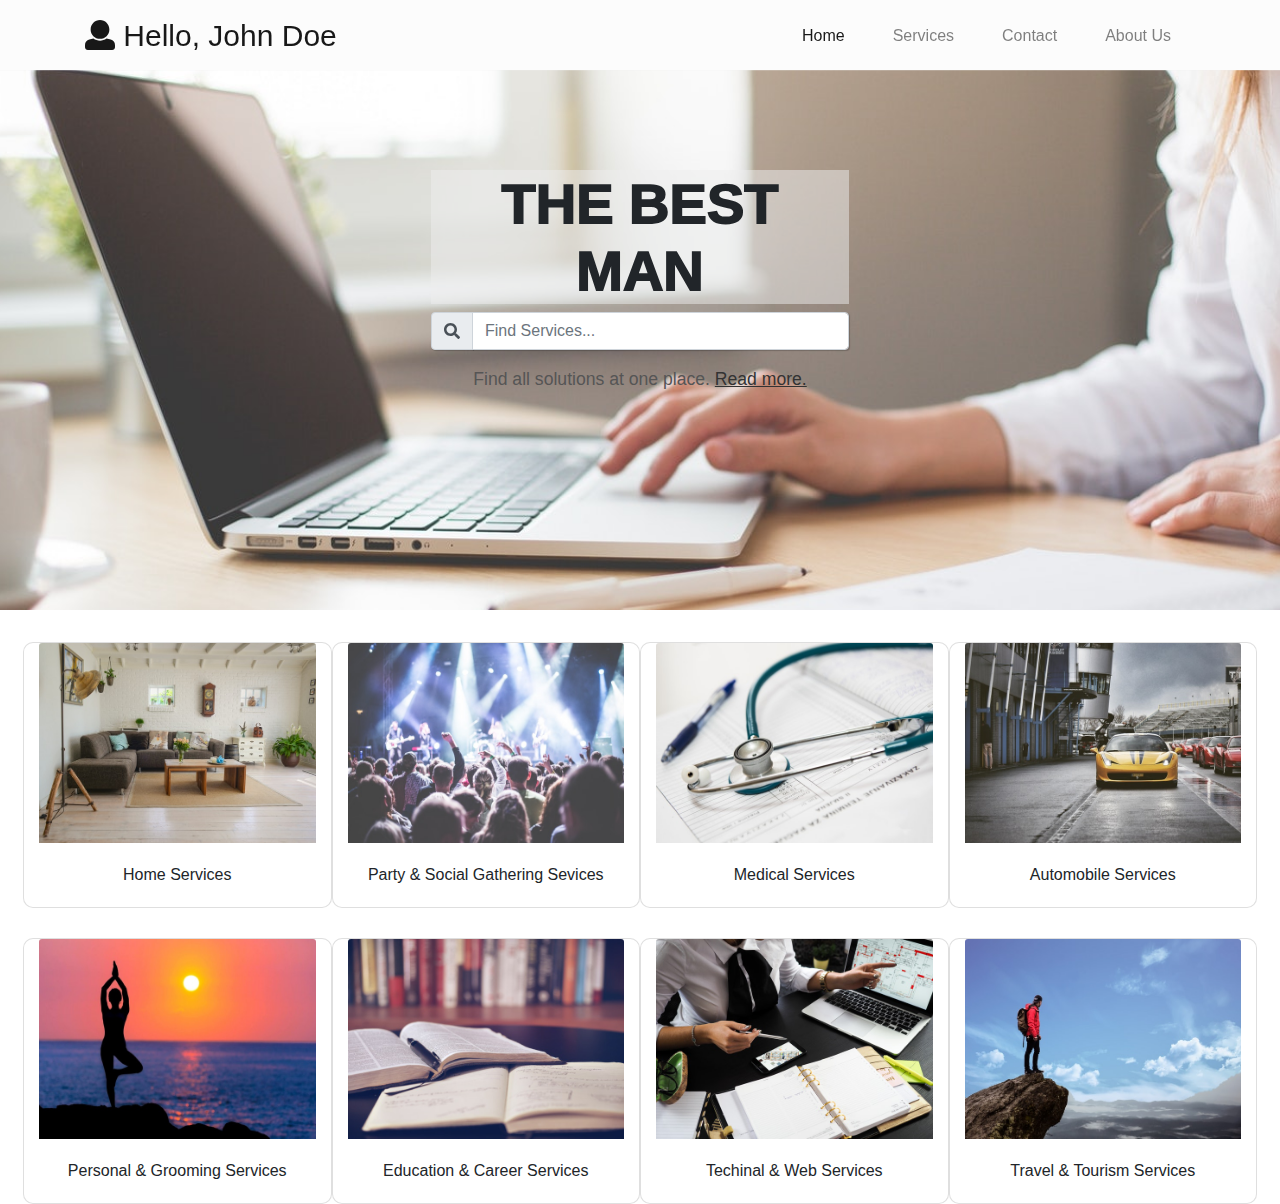
==== best-man-services-master-animesh/find-bestman.html @ bdbbd402 "Add files via upload" ====
<!DOCTYPE html>
<html lang="en">
<head>
  <meta charset="UTF-8">
  <meta name="viewport" content="width=device-width, initial-scale=1.0">
  <meta http-equiv="X-UA-Compatible" content="ie=edge">
  <link rel="stylesheet" href="css/bootstrap.min.css">
  <link rel="stylesheet" href="css/animate.css">
  <link rel="stylesheet" href="css/findbestman.css">
  <title>Best Man Services</title>
</head>
<body>
  <nav class="animated fadeIn navbar navbar-expand-md navbar-light fixed-top" id="navbar">
    <div class="container">
      <button class="navbar-toggler" type="button" data-toggle="collapse" data-target="#navbarsExampleDefault" aria-controls="navbarsExampleDefault" aria-expanded="false" aria-label="Toggle navigation">
        <span class="navbar-toggler-icon"></span>
      </button>
      <div class="collapse navbar-collapse" id="navbarsExampleDefault">
        <ul class="navbar-nav mr-auto">
          <a href="#" class="navbar-brand"><i class="fas fa-user"></i> Hello, John Doe</a>
        </ul>
        <ul class="nav navbar-nav navbar-right">
          <li class="nav-item active">
            <a href="#" class="nav-link">Home</a>
          </li>
          <li class="nav-item">
            <a href="#" class="nav-link">Services</a>
          </li>
          <li class="nav-item">
            <a href="#" class="nav-link">Contact</a>
          </li>
          <li class="nav-item">
            <a href="#" class="nav-link">About Us</a>
          </li>
        </ul>
      </div>
    </div>
  </nav>

  <section id="showcase">
    <div class="container">
      <div class="cov">
        <div class="row text-center">
          <div class="col content animated fadeIn">
            <h1>The Best Man</h1>
            <div class="input-group mb-3">
              <div class="input-group-prepend">
                <span class="input-group-text searchbar" id="basic-addon1"><i class="fas fa-search"></i></span>
              </div>
              <input type="text" class="form-control searchbar" placeholder="Find Services..." aria-label="Username" aria-describedby="basic-addon1">
            </div>
            <p>Find all solutions at one place. <a href="#" style="text-decoration:underline">Read more.</a></p>
          </div>
        </div>
      </div>
    </div>
  </section>

  <section class="main-content animated fadeInUp">
    <div class="container-fluid">
      <div class="row mx-2" id="row1">
        <div class="col-md-3 card align-self-center">
          <img class="card-img-top" src="img/home-icon.jpeg">
          <div class="card-body">
            <p class="card-text">Home Services</p>
          </div>
        </div>
        <div class="col-md-3 card align-self-center">
          <img class="card-img-top" src="img/party-icon.jpeg">
          <div class="card-body">
            <p class="card-text">Party & Social Gathering Sevices</p>
          </div>
        </div>
        <div class="col-md-3 card align-self-center">
          <img class="card-img-top" src="img/medical-icon.jpeg">
          <div class="card-body">
            <p class="card-text">Medical Services</p>
          </div>
        </div>
        <div class="col-md-3 card align-self-center">
          <img class="card-img-top" src="img/automobiles-icon.jpeg">
          <div class="card-body">
            <p class="card-text">Automobile Services</p>
          </div>
        </div>
      </div>

      <div class="row mx-2" id="row2">
        <div class="col-md-3 card align-self-center">
          <img class="card-img-top" src="img/personal-icon.jpeg">
          <div class="card-body">
            <p class="card-text">Personal & Grooming Services</p>
          </div>
        </div>
        <div class="col-md-3 card align-self-center">
          <img class="card-img-top" src="img/education-icon.jpeg">
          <div class="card-body">
            <p class="card-text">Education & Career Services</p>
          </div>
        </div>
        <div class="col-md-3 card align-self-center">
          <img class="card-img-top" src="img/tech-icon.jpeg">
          <div class="card-body">
            <p class="card-text">Techinal & Web Services</p>
          </div>
        </div>
        <div class="col-md-3 card align-self-center">
          <img class="card-img-top" src="img/travel-icon.jpeg">
          <div class="card-body">
            <p class="card-text">Travel & Tourism Services</p>
          </div>
        </div>
      </div>

    </div>
  </section>

  <script src="js/jquery-3.3.1.js"></script>
  <script src="js/bootstrap.min.js"></script>
  <script src="js/fontawesome-all.js"></script>
</body>
</html>
---- best-man-services-master-animesh/css/findbestman.css ----
body{
  overflow-x: hidden;
  margin:0;
  padding: 0;
}
.navbar{
  background: rgba(238,238,238,0.2);
}
.navbar .nav-item{
  padding:0 16px;
}
.navbar .navbar-brand{
  font-size: 30px;
}
.navbar button{
  border: none;
  float: right;
}
.cov{
  text-align: center;
}
#showcase{
  background: url('../img/showcase_find_bestman.jpeg') center center no-repeat;
  background-attachment: fixed;
  background-size: cover;
  height: 60vh;
  width: 100vw;
  margin-top: 70px;
}
#showcase .cov{
  width:100%;
  height:100%;
}
#showcase .content{
  margin-top:100px;
}
#showcase .container{
  width: 35vw;
}
#showcase .content .searchbar{
  box-shadow: 1px 1px 1px rgba(0,0,0,0.2);
}
#showcase .content h1{
  font-size: 3.5rem;
  font-weight: 1000;
  text-transform: uppercase;
  background: rgba(238,238,238,0.5);
}
#showcase .content p {
  color: #555;
  font-family: sans-serif;
  font-size: 1.1rem;
}
#showcase .content p a{
  color: #333;
}
.main-content{
  margin-top: 2rem;
}
.main-content .row p{
  text-align: center;
}
.main-content .card-img-top{
  width: 100%;
  height: 200px;
}
#row1{
  margin-bottom: 30px;
}
#row2{
  margin-top: 30px;
}
.main-content .card{
  border-radius: 10px;
}
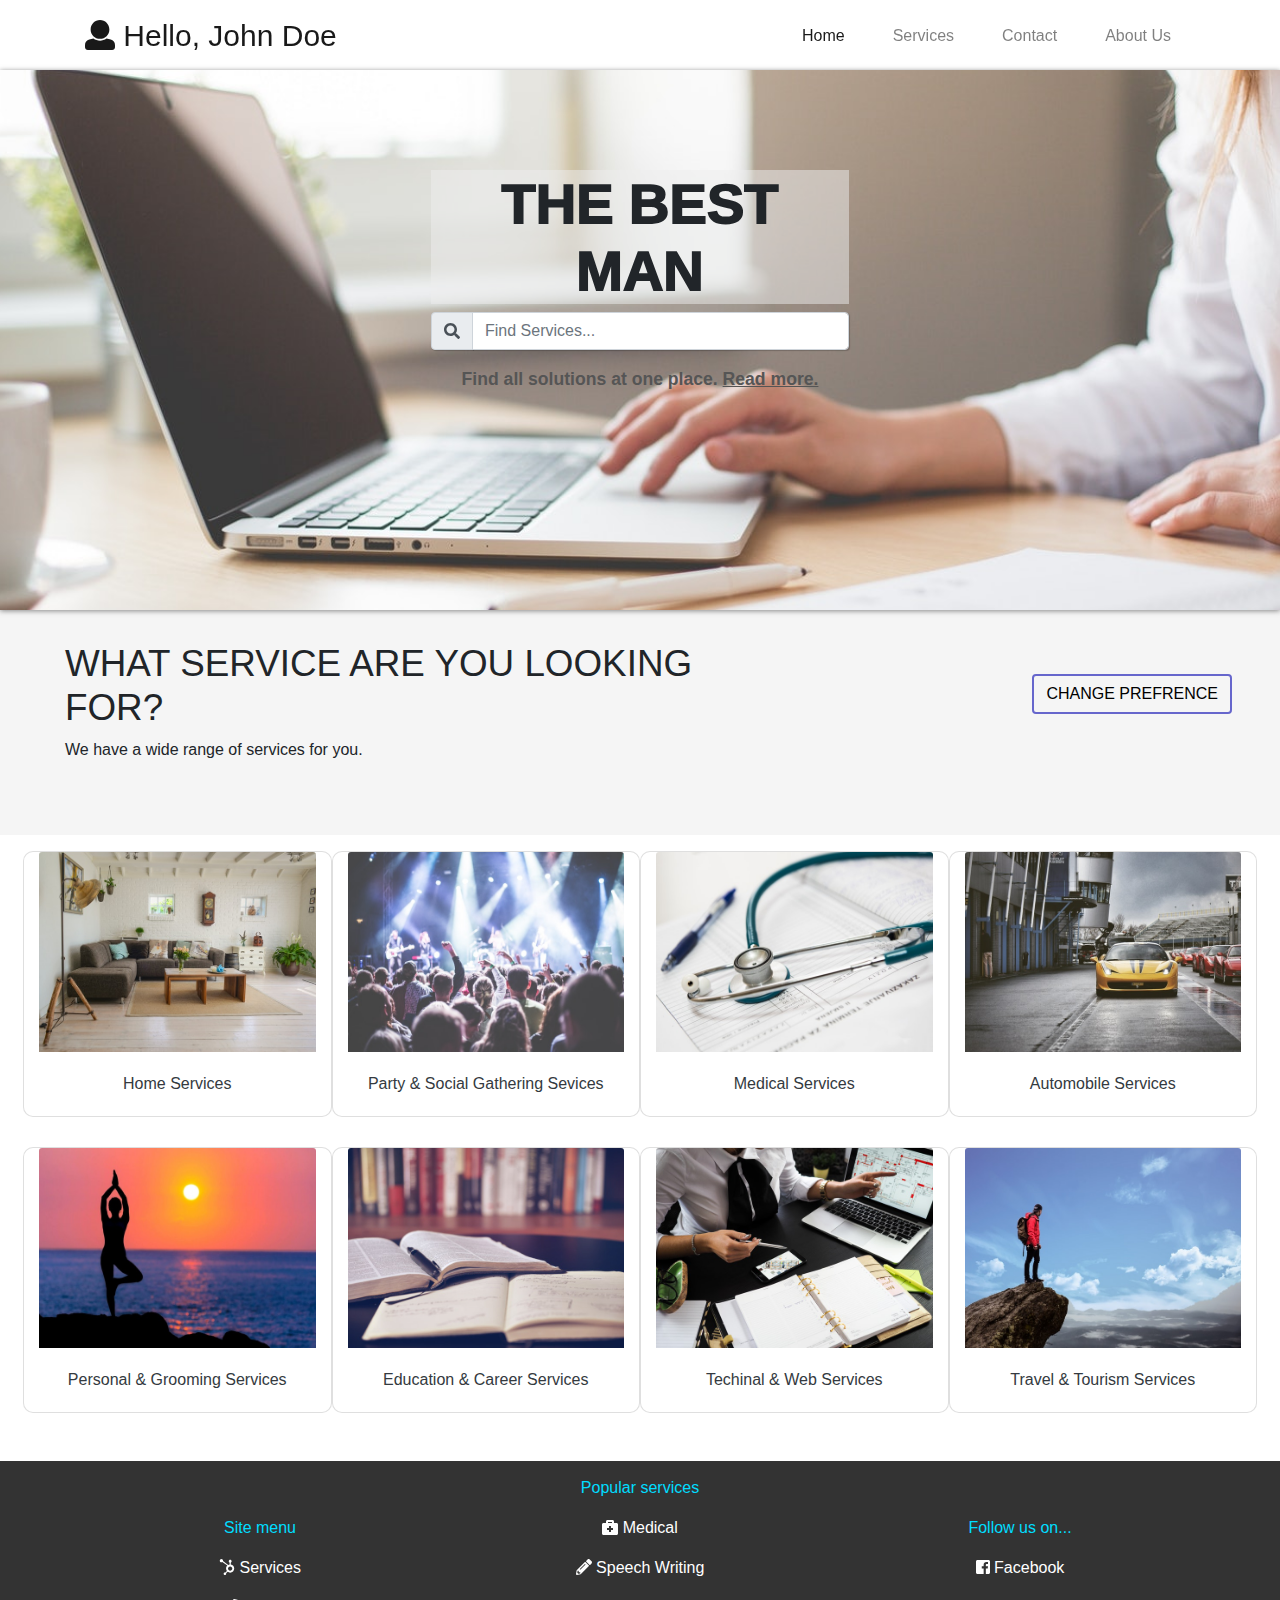
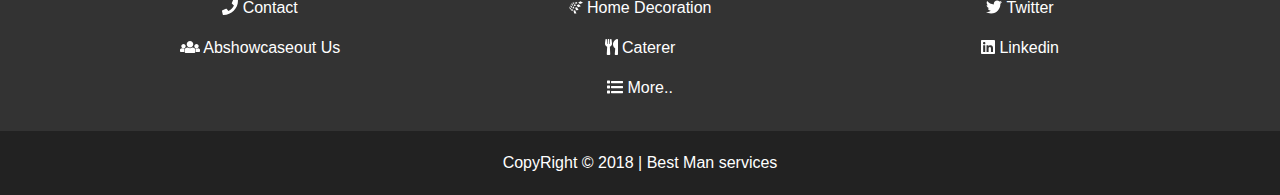
==== commit 179e6487: "Add files via upload" ====
--- a/best-man-services-master-animesh/find-bestman.html
+++ b/best-man-services-master-animesh/find-bestman.html
@@ -7,19 +7,19 @@
   <link rel="stylesheet" href="css/bootstrap.min.css">
   <link rel="stylesheet" href="css/animate.css">
   <link rel="stylesheet" href="css/findbestman.css">
-  <title>Best Man Services</title>
+  <title>The Best Man | Find Best Man </title>
 </head>
 <body>
-  <nav class="animated fadeIn navbar navbar-expand-md navbar-light fixed-top" id="navbar">
+  <nav class="navbar navbar-expand-md navbar-light fixed-top" id="navbar">
     <div class="container">
       <button class="navbar-toggler" type="button" data-toggle="collapse" data-target="#navbarsExampleDefault" aria-controls="navbarsExampleDefault" aria-expanded="false" aria-label="Toggle navigation">
         <span class="navbar-toggler-icon"></span>
       </button>
       <div class="collapse navbar-collapse" id="navbarsExampleDefault">
         <ul class="navbar-nav mr-auto">
-          <a href="#" class="navbar-brand"><i class="fas fa-user"></i> Hello, John Doe</a>
+          <a href="#" class="navbar-brand animated fadeInRight"><i class="fas fa-user"></i> Hello, John Doe</a>
         </ul>
-        <ul class="nav navbar-nav navbar-right">
+        <ul class="nav navbar-nav navbar-right animated fadeInLeft">
           <li class="nav-item active">
             <a href="#" class="nav-link">Home</a>
           </li>
@@ -41,7 +41,7 @@
     <div class="container">
       <div class="cov">
         <div class="row text-center">
-          <div class="col content animated fadeIn">
+          <div class="col content animated fadeInDown">
             <h1>The Best Man</h1>
             <div class="input-group mb-3">
               <div class="input-group-prepend">
@@ -56,68 +56,125 @@
     </div>
   </section>
 
+  <div class="container-fluid animated fadeInUp" id="message">
+    <div class="row">
+      <div class="col col-md-8">
+        <h1>What service are you looking for?</h1>
+        <p>We have a wide range of services for you.</p>
+      </div>
+      <div class="col-md-4">
+        <button class="btn btn-primary my-5 mr-5 float-right" id="prefrence">CHANGE PREFRENCE</button>
+      </div>
+    </div>
+  </div>
+
   <section class="main-content animated fadeInUp">
     <div class="container-fluid">
       <div class="row mx-2" id="row1">
-        <div class="col-md-3 card align-self-center">
+        <a class="col-md-3 card align-self-center" href="#">
           <img class="card-img-top" src="img/home-icon.jpeg">
           <div class="card-body">
-            <p class="card-text">Home Services</p>
+            <p class="card-text text-dark">Home Services</p>
           </div>
-        </div>
-        <div class="col-md-3 card align-self-center">
+        </a>
+        <a class="col-md-3 card align-self-center" href="#">
           <img class="card-img-top" src="img/party-icon.jpeg">
           <div class="card-body">
-            <p class="card-text">Party & Social Gathering Sevices</p>
+            <p class="card-text text-dark">Party & Social Gathering Sevices</p>
           </div>
-        </div>
-        <div class="col-md-3 card align-self-center">
+        </a>
+        <a class="col-md-3 card align-self-center" href="#">
           <img class="card-img-top" src="img/medical-icon.jpeg">
           <div class="card-body">
-            <p class="card-text">Medical Services</p>
+            <p class="card-text text-dark">Medical Services</p>
           </div>
-        </div>
-        <div class="col-md-3 card align-self-center">
+        </a>
+        <a class="col-md-3 card align-self-center" href="#">
           <img class="card-img-top" src="img/automobiles-icon.jpeg">
           <div class="card-body">
-            <p class="card-text">Automobile Services</p>
+            <p class="card-text text-dark">Automobile Services</p>
           </div>
-        </div>
+        </a>
       </div>
 
       <div class="row mx-2" id="row2">
-        <div class="col-md-3 card align-self-center">
+        <a class="col-md-3 card align-self-center" href="#">
           <img class="card-img-top" src="img/personal-icon.jpeg">
           <div class="card-body">
-            <p class="card-text">Personal & Grooming Services</p>
+            <p class="card-text text-dark">Personal & Grooming Services</p>
           </div>
-        </div>
-        <div class="col-md-3 card align-self-center">
+        </a>
+        <a class="col-md-3 card align-self-center" href="#">
           <img class="card-img-top" src="img/education-icon.jpeg">
           <div class="card-body">
-            <p class="card-text">Education & Career Services</p>
+            <p class="card-text text-dark">Education & Career Services</p>
           </div>
-        </div>
-        <div class="col-md-3 card align-self-center">
+        </a>
+        <a class="col-md-3 card align-self-center" href="#">
           <img class="card-img-top" src="img/tech-icon.jpeg">
           <div class="card-body">
-            <p class="card-text">Techinal & Web Services</p>
+            <p class="card-text text-dark">Techinal & Web Services</p>
           </div>
-        </div>
-        <div class="col-md-3 card align-self-center">
+        </a>
+        <a class="col-md-3 card align-self-center" href="#">
           <img class="card-img-top" src="img/travel-icon.jpeg">
           <div class="card-body">
-            <p class="card-text">Travel & Tourism Services</p>
+            <p class="card-text text-dark">Travel & Tourism Services</p>
           </div>
+        </a>
+      </div>
+    </div>
+  </section>
+  <section id="links">
+    <div class="container">
+      <div class="row">
+        <div class="col-lg-4 align-self-center">
+          <p>Site menu</p>
+          <p><a href="#"><i class="fab fa-hubspot"></i> Services</a></p>
+          <p><a href="contact.html"><i class="fas fa-phone"></i> Contact</a></p>
+          <p><a href="#"><i class="fas fa-users"></i> Abshowcaseout Us</a></p>
+        </div>
+        <div class="col-lg-4 align-self-center">
+          <p>Popular services</p>
+          <p><a href="#"><i class="fas fa-briefcase-medical"></i> Medical</a></p>
+          <p><a href="#"><i class="fas fa-pencil-alt"></i> Speech Writing</a></p>
+          <p><a href="#"><i class="fab fa-schlix"></i> Home Decoration</a></p>
+          <p><a href="#"><i class="fas fa-utensils"></i> Caterer</a></p>
+          <p><a href="#"><i class="fas fa-list"></i> More..</a></p>
+        </div>
+        <div class="col-lg-4 align-self-center">
+          <p>Follow us on...</p>
+          <p><a href="#"><i class="fab fa-facebook-square"></i> Facebook</a></p>
+          <p><a href="#"><i class="fab fa-twitter"></i> Twitter</a></p>
+          <p><a href="#"><i class="fab fa-linkedin"></i> Linkedin</a></p>
         </div>
       </div>
-
     </div>
   </section>
+  <footer id="footer" class="text-center text-white">
+    <p>CopyRight &copy; 2018 | Best Man services</p>
+  </footer>
+  <script>
+    window.onscroll = function(){myFunction()};
 
+    var navbar = document.getElementById('navbar');
+    var showcase = document.getElementById('message')
+
+    var colchange = showcase.offsetTop;
+
+    function myFunction(){
+      if(window.pageYOffset >= colchange){
+        navbar.classList.remove('nav-transparent');
+        navbar.classList.add('nav-colored');
+      }
+      else{
+        navbar.classList.add('nav-transparent');
+        navbar.classList.remove('nav-colored');
+      }
+    }
+  </script>
   <script src="js/jquery-3.3.1.js"></script>
   <script src="js/bootstrap.min.js"></script>
   <script src="js/fontawesome-all.js"></script>
 </body>
 </html>
-
--- a/best-man-services-master-animesh/css/findbestman.css
+++ b/best-man-services-master-animesh/css/findbestman.css
@@ -2,9 +2,13 @@
   overflow-x: hidden;
   margin:0;
   padding: 0;
+  box-sizing: border-box;
 }
-.navbar{
-  background: rgba(238,238,238,0.2);
+.nav-colored {
+   background-color:#fff;
+}
+.nav-transparent {
+  background-color:rgba(238,238,238,0.2);
 }
 .navbar .nav-item{
   padding:0 16px;
@@ -26,6 +30,7 @@
   height: 60vh;
   width: 100vw;
   margin-top: 70px;
+  box-shadow: 0 1px 5px #0008;
 }
 #showcase .cov{
   width:100%;
@@ -50,12 +55,40 @@
   color: #555;
   font-family: sans-serif;
   font-size: 1.1rem;
+  font-weight: bold;
 }
 #showcase .content p a{
-  color: #333;
+  color: #555;
+}
+#prefrence{
+  border: 2px solid #66c;
+  background: transparent;
+  color: black;
+}
+#prefrence:hover{
+  background: rgb(0,123,255);
+  color: #fff;
+}
+#message{
+  padding: 1rem 0;
+  height: 25vh;
+  background-color: rgba(204,204,204,0.2);
+  font-family: sans-serif;
+}
+#message .col{
+  padding: 0 4rem;
+}
+#message h1{
+  padding: 1rem 0 0 1rem;
+  font-size: 2.3rem;
+  text-transform: uppercase;
+  font-weight: 200;
+}
+#message p{
+  padding: 0 0 1rem 1rem;
 }
 .main-content{
-  margin-top: 2rem;
+  margin-top: 1rem;
 }
 .main-content .row p{
   text-align: center;
@@ -72,4 +105,33 @@
 }
 .main-content .card{
   border-radius: 10px;
+  margin: auto;
+  transition: all 0.2s ease-in-out;
 }
+.main-content .card:hover{
+  box-shadow: 0 3px 5px #0008;
+}
+#links{
+  padding:15px 0;
+  margin-top: 3rem;
+  background: #333;
+  color: #fff;
+  text-align: center;
+}
+#links p{
+  color:#00ddff;
+}
+#links a{
+  color:#fff;
+  text-decoration: none;
+}
+#links a:hover{
+  color:#0099ff;
+}
+#footer{
+  padding:20px;
+  background-color: #222;
+}
+#footer p{
+  margin:0;
+}
